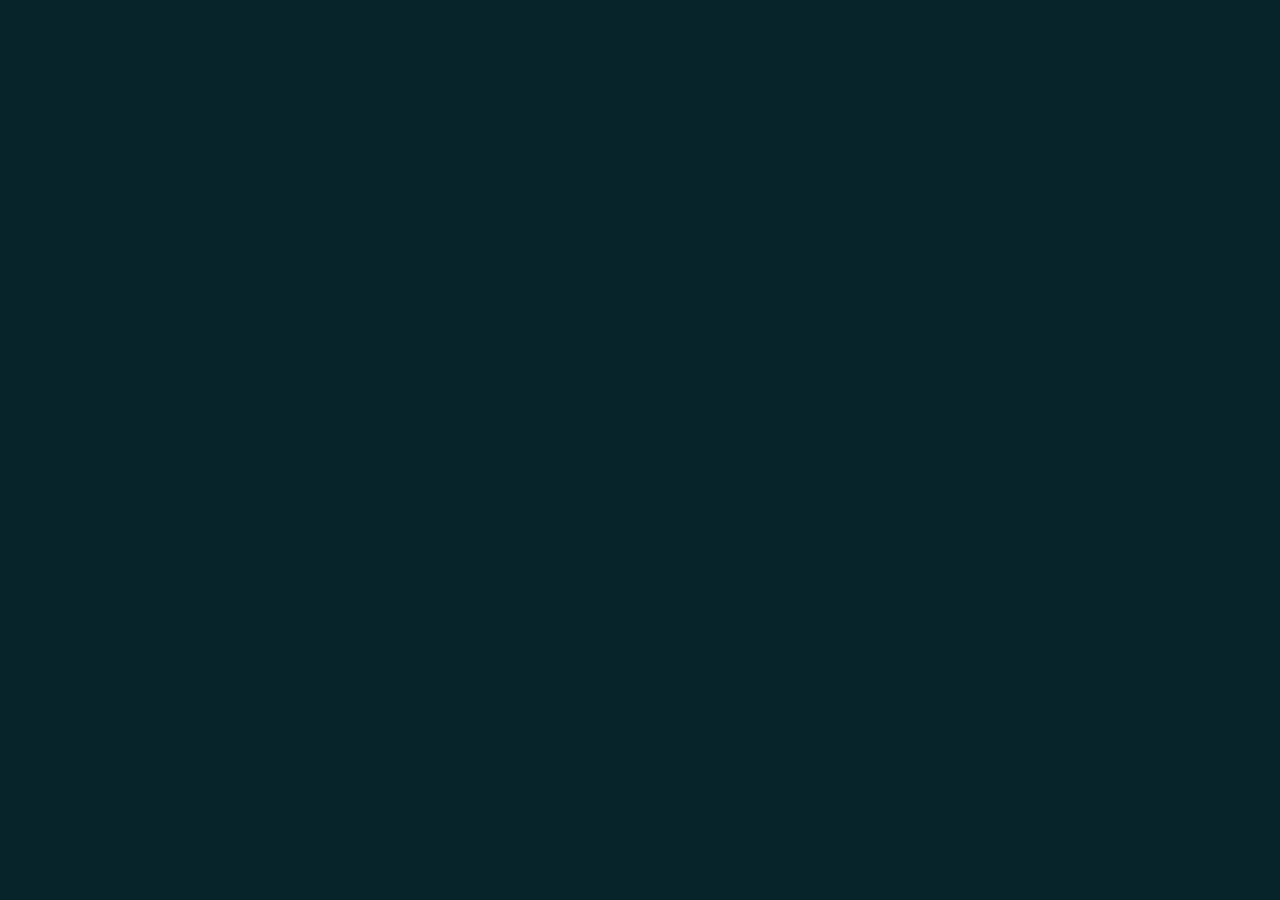
==== Desenhos/apenasumshow.html @ a0266011 "first commit" ====
<!DOCTYPE html>
<html lang="en">
<head>
    <meta charset="UTF-8">
    <meta name="viewport" content="width=device-width, initial-scale=1.0">
    <!-- Bootstrap CSS -->
    <link rel="stylesheet" href="https://stackpath.bootstrapcdn.com/bootstrap/4.1.3/css/bootstrap.min.css" integrity="sha384-MCw98/SFnGE8fJT3GXwEOngsV7Zt27NXFoaoApmYm81iuXoPkFOJwJ8ERdknLPMO" crossorigin="anonymous">
    <link href="https://cdn.jsdelivr.net/npm/bootstrap@5.3.2/dist/css/bootstrap.min.css" rel="stylesheet" integrity="sha384-T3c6CoIi6uLrA9TneNEoa7RxnatzjcDSCmG1MXxSR1GAsXEV/Dwwykc2MPK8M2HN" crossorigin="anonymous">
    <link rel="stylesheet" href="/style/estilo.css">
    <!-- Font Awesome -->
    <link rel="stylesheet" href="https://use.fontawesome.com/releases/v5.3.1/css/all.css" integrity="sha384-mzrmE5qonljUremFsqc01SB46JvROS7bZs3IO2EmfFsd15uHvIt+Y8vEf7N7fWAU" crossorigin="anonymous">
    <title>Carton Network</title>
</head>
<body>
    
    


    <script src="https://code.jquery.com/jquery-3.3.1.slim.min.js" integrity="sha384-q8i/X+965DzO0rT7abK41JStQIAqVgRVzpbzo5smXKp4YfRvH+8abtTE1Pi6jizo" crossorigin="anonymous"></script>
    <script src="https://cdn.jsdelivr.net/npm/bootstrap@5.3.2/dist/js/bootstrap.bundle.min.js" integrity="sha384-C6RzsynM9kWDrMNeT87bh95OGNyZPhcTNXj1NW7RuBCsyN/o0jlpcV8Qyq46cDfL" crossorigin="anonymous"></script>
    <script src="https://cdnjs.cloudflare.com/ajax/libs/popper.js/1.14.3/umd/popper.min.js" integrity="sha384-ZMP7rVo3mIykV+2+9J3UJ46jBk0WLaUAdn689aCwoqbBJiSnjAK/l8WvCWPIPm49" crossorigin="anonymous"></script>
    <script src="https://stackpath.bootstrapcdn.com/bootstrap/4.1.3/js/bootstrap.min.js" integrity="sha384-ChfqqxuZUCnJSK3+MXmPNIyE6ZbWh2IMqE241rYiqJxyMiZ6OW/JmZQ5stwEULTy" crossorigin="anonymous"></script>
</body>
</html>
---- style/estilo.css ----
.conteudo{
    border: 2px solid black;
    background: #3c4751;
    border-radius: 10px;
    color: white;
    margin-left: 15px;
}

body{
    background: #06242a;
}


.conteudo p{
    text-align: justify;
}

.intro-desenho{
    color: white;
}

.logo{
    width: 200px;
}


@media (max-width: 920px) {
    .conteudo-left{
        display: none;
    }

    .conteudo-todo{
        width: 100%;
        height: 100%;
    }
    .conteudo{
        text-align: justify;
        border: 2px solid black;
        background: #3c4751;
        border-radius: 10px;
        color: white;
        padding-right: 19rem;
        width: 50rem;
    }

    main{
        width: 100%;
    }

    .conteudo p {
        padding: 0;
        width: 18rem;
    }

    .titulo-cartoon{
        width: 18rem;
        text-align: center;
    }
}

@media (max-width: 920px) and (orientation: landscape) {
    .conteudo-left{
        display: block;
    }   
}
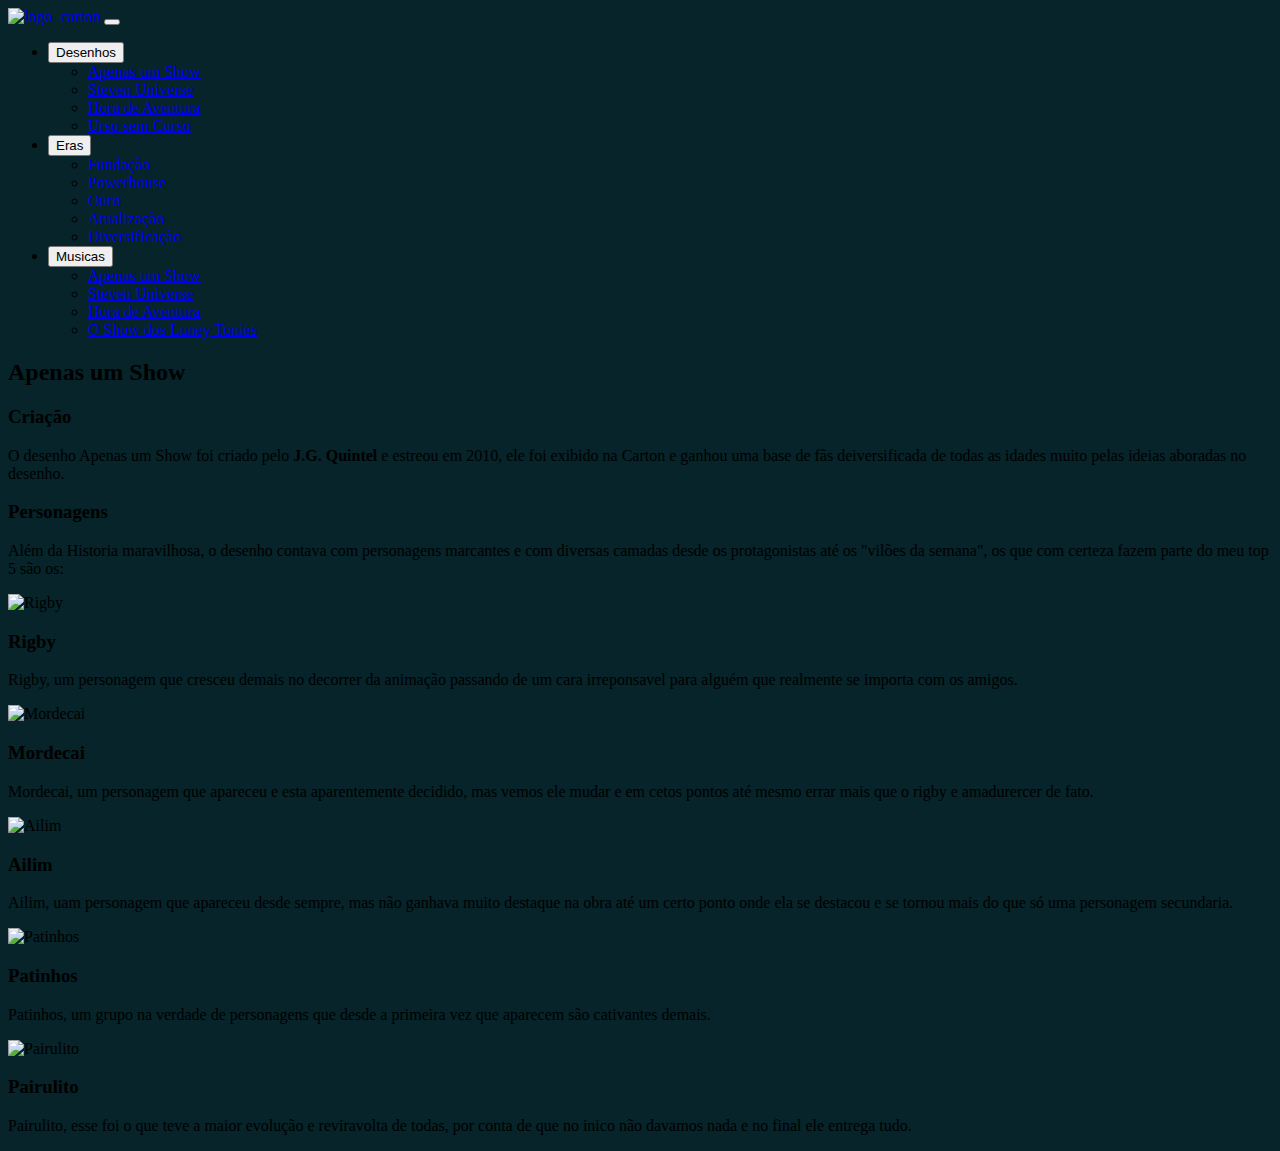
==== commit 7ae197c7: "barra de navegação nas paginas" ====
--- a/Desenhos/apenasumshow.html
+++ b/Desenhos/apenasumshow.html
@@ -11,8 +11,100 @@
     <link rel="stylesheet" href="https://use.fontawesome.com/releases/v5.3.1/css/all.css" integrity="sha384-mzrmE5qonljUremFsqc01SB46JvROS7bZs3IO2EmfFsd15uHvIt+Y8vEf7N7fWAU" crossorigin="anonymous">
     <title>Carton Network</title>
 </head>
-<body>
-    
+<body class="container-fluid">
+    <header>
+        <nav class="navbar navbar-expand-lg navbar-dark bg-dark ">
+          <div class="container-fluid">
+            <a class="navbar-brand" href="#">
+              <img src="#" alt="logo_carton" width="142" class="col-sm">
+            </a>
+            <button class="navbar-toggler" type="button" data-bs-toggle="collapse" data-bs-target="#navbarNavDarkDropdown"
+              aria-controls="navbarNavDarkDropdown" aria-expanded="false" aria-label="Toggle navigation">
+              <span class="navbar-toggler-icon"></span>
+            </button>
+            <div class="collapse navbar-collapse" id="navbarNavDarkDropdown">
+              <ul class="navbar-nav">
+                <li class="nav-item dropdown">
+                  <button class="btn btn-dark dropdown-toggle" data-bs-toggle="dropdown" aria-expanded="false">
+                    Desenhos
+                  </button>
+                  <ul class="dropdown-menu dropdown-menu-dark">
+                    <li><a class="dropdown-item" href="/Desenhos/apenasumshow.html">Apenas um Show</a></li>
+                    <li><a class="dropdown-item" href="/Desenhos/stevenuniverso.html">Steven Universe</a></li>
+                    <li><a class="dropdown-item" href="/Desenhos/horadeaventura.html">Hora de Aventura</a></li>
+                    <li><a class="dropdown-item" href="/Desenhos/ursosemcurso.html">Urso sem Curso</a></li>
+                  </ul>
+                </li>
+                <li class="nav-item dropdown">
+                  <button class="btn btn-dark dropdown-toggle" data-bs-toggle="dropdown" aria-expanded="false">
+                    Eras
+                  </button>
+                  <ul class="dropdown-menu dropdown-menu-dark">
+                    <li><a class="dropdown-item" href="/Eras/fundacao.html">Fundação</a></li>
+                    <li><a class="dropdown-item" href="/Eras/powerhouse.html">Powerhouse</a></li>
+                    <li><a class="dropdown-item" href="/Eras/ouro.html">Ouro</a></li>
+                    <li><a class="dropdown-item" href="/Eras/atualizacao.html">Atualização</a></li>
+                    <li><a class="dropdown-item" href="/Eras/diversificacao.html">Diversificação</a></li>
+                  </ul>
+                </li>
+                <li class="nav-item dropdown">
+                  <button class="btn btn-dark dropdown-toggle" data-bs-toggle="dropdown" aria-expanded="false">
+                    Musicas
+                  </button>
+                  <ul class="dropdown-menu dropdown-menu-dark">
+                    <li><a class="dropdown-item" href="/musicas/apenasumshow.html">Apenas um Show</a></li>
+                    <li><a class="dropdown-item" href="/musicas/stevenuniverso.html">Steven Universe</a></li>
+                    <li><a class="dropdown-item" href="/musicas/horadeaventura.html">Hora de Aventura</a></li>
+                    <li><a class="dropdown-item" href="/musicas/luneytonies.html">O Show dos Luney Tonies</a></li>
+                  </ul>
+                </li>
+              </ul>
+            </div>
+          </div>
+        </nav>
+      </header>
+
+      <div class="apenas-um-show">
+        <h2>Apenas um Show</h2>
+        <div class="row aling-items-start">
+            <div class="col-sm">
+                <h3>Criação</h3>
+                <p>O desenho  Apenas um Show foi criado pelo <b>J.G. Quintel</b> e estreou em 2010, ele foi exibido na Carton e ganhou uma base de fãs deiversificada de todas as idades muito pelas ideias aboradas no desenho.</p>
+            </div>
+            <div>
+                <h3>Personagens</h3>
+                <p>Além da Historia maravilhosa, o desenho contava com personagens marcantes e com diversas camadas desde os protagonistas até os "vilões da semana", os que com certeza fazem parte do meu top 5 são os:</p>
+            </div>
+        </div>
+        <div class="d-flex justify-content-around cards">
+            <div class="rigby">
+                <img src="" alt="Rigby">
+                <h3>Rigby</h3>
+                <p>Rigby, um personagem que cresceu demais no decorrer da animação passando de um cara irreponsavel para alguém que realmente se importa com os amigos.</p>
+            </div>
+            <div class="mordecai">
+                <img src="" alt="Mordecai">
+                <h3>Mordecai</h3>
+                <p>Mordecai, um personagem que apareceu e esta aparentemente decidido, mas vemos ele mudar e em cetos pontos até mesmo errar mais que o rigby e amadurercer de fato.</p>
+            </div>
+            <div class="ailim">
+                <img src="" alt="Ailim">
+                <h3>Ailim</h3>
+                <p>Ailim, uam personagem que apareceu desde sempre, mas não ganhava muito destaque na obra até um certo ponto onde ela se destacou e se tornou mais do que só uma personagem secundaria.</p>
+            </div>
+            <div class="patinhos">
+                <img src="" alt="Patinhos">
+                <h3>Patinhos</h3>
+                <p>Patinhos, um grupo na verdade de personagens que desde a primeira vez que aparecem são cativantes demais.</p>
+            </div>
+            <div class="pairulito">
+                <img src="" alt="Pairulito">
+                <h3>Pairulito</h3>
+                <p>Pairulito, esse foi o que teve a maior evolução e reviravolta de todas, por conta de que no inico não davamos nada e no final ele entrega tudo.</p>
+            </div>
+        </div>
+    </div>
+      
     
 
 
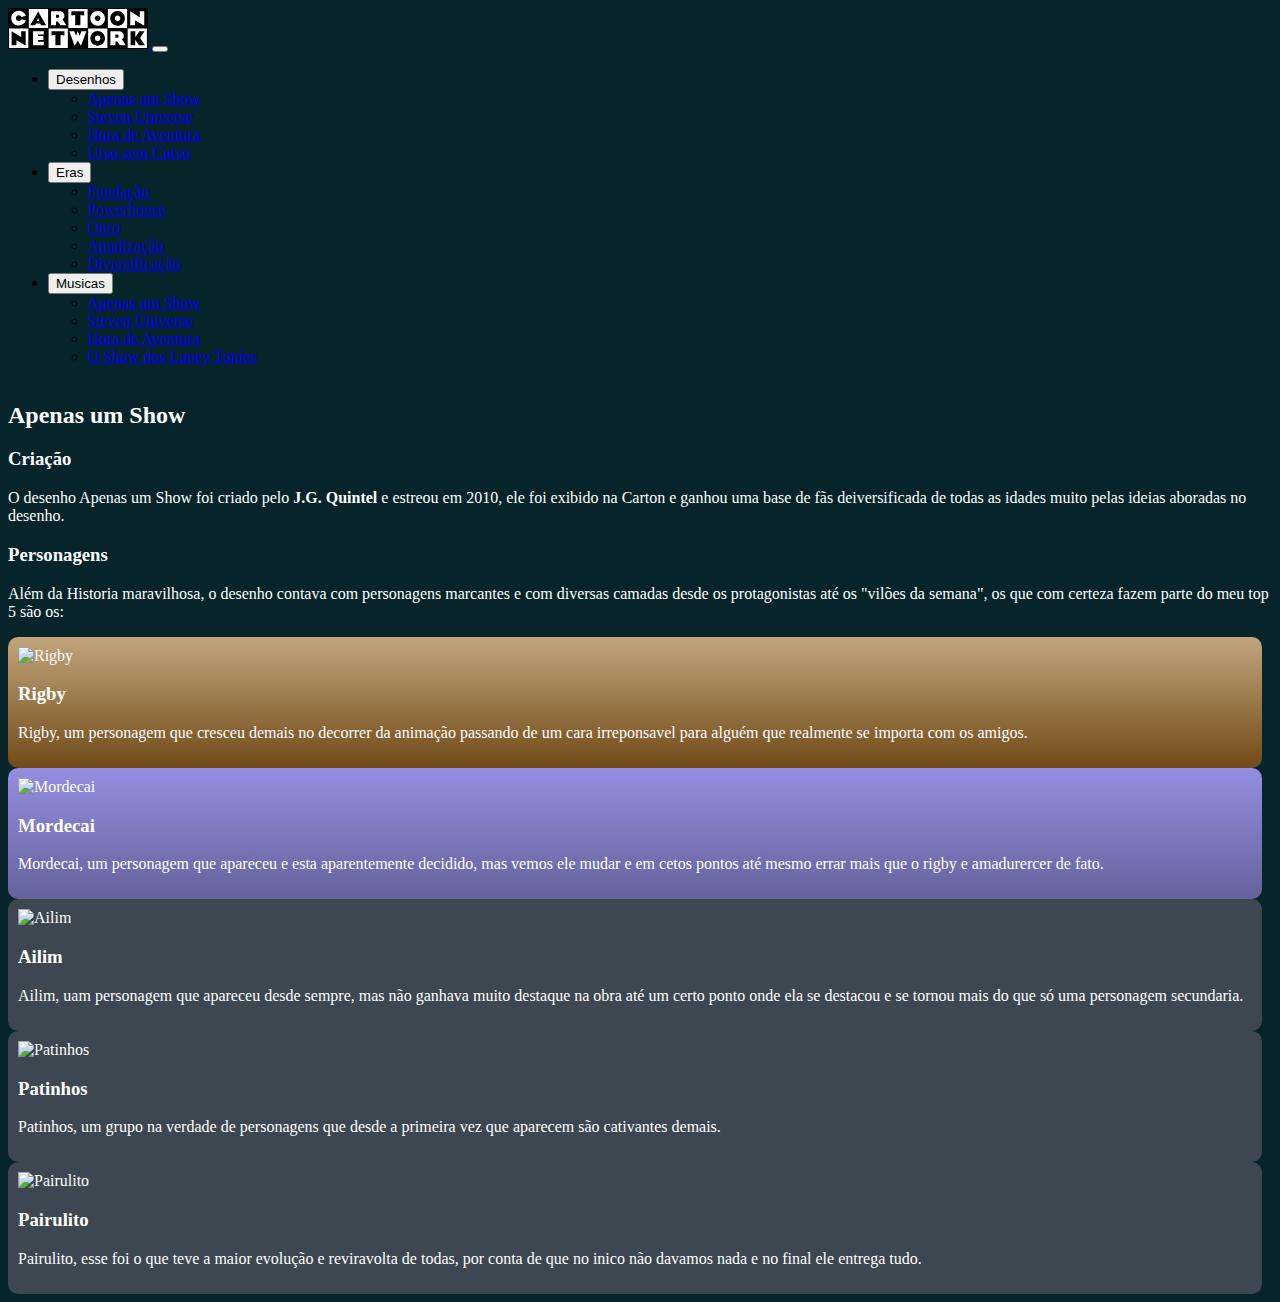
==== commit 7152726b: "Atualição de headers" ====
--- a/Desenhos/apenasumshow.html
+++ b/Desenhos/apenasumshow.html
@@ -12,57 +12,57 @@
     <title>Carton Network</title>
 </head>
 <body class="container-fluid">
-    <header>
-        <nav class="navbar navbar-expand-lg navbar-dark bg-dark ">
-          <div class="container-fluid">
-            <a class="navbar-brand" href="#">
-              <img src="#" alt="logo_carton" width="142" class="col-sm">
-            </a>
-            <button class="navbar-toggler" type="button" data-bs-toggle="collapse" data-bs-target="#navbarNavDarkDropdown"
-              aria-controls="navbarNavDarkDropdown" aria-expanded="false" aria-label="Toggle navigation">
-              <span class="navbar-toggler-icon"></span>
-            </button>
-            <div class="collapse navbar-collapse" id="navbarNavDarkDropdown">
-              <ul class="navbar-nav">
-                <li class="nav-item dropdown">
-                  <button class="btn btn-dark dropdown-toggle" data-bs-toggle="dropdown" aria-expanded="false">
-                    Desenhos
-                  </button>
-                  <ul class="dropdown-menu dropdown-menu-dark">
-                    <li><a class="dropdown-item" href="/Desenhos/apenasumshow.html">Apenas um Show</a></li>
-                    <li><a class="dropdown-item" href="/Desenhos/stevenuniverso.html">Steven Universe</a></li>
-                    <li><a class="dropdown-item" href="/Desenhos/horadeaventura.html">Hora de Aventura</a></li>
-                    <li><a class="dropdown-item" href="/Desenhos/ursosemcurso.html">Urso sem Curso</a></li>
-                  </ul>
-                </li>
-                <li class="nav-item dropdown">
-                  <button class="btn btn-dark dropdown-toggle" data-bs-toggle="dropdown" aria-expanded="false">
-                    Eras
-                  </button>
-                  <ul class="dropdown-menu dropdown-menu-dark">
-                    <li><a class="dropdown-item" href="/Eras/fundacao.html">Fundação</a></li>
-                    <li><a class="dropdown-item" href="/Eras/powerhouse.html">Powerhouse</a></li>
-                    <li><a class="dropdown-item" href="/Eras/ouro.html">Ouro</a></li>
-                    <li><a class="dropdown-item" href="/Eras/atualizacao.html">Atualização</a></li>
-                    <li><a class="dropdown-item" href="/Eras/diversificacao.html">Diversificação</a></li>
-                  </ul>
-                </li>
-                <li class="nav-item dropdown">
-                  <button class="btn btn-dark dropdown-toggle" data-bs-toggle="dropdown" aria-expanded="false">
-                    Musicas
-                  </button>
-                  <ul class="dropdown-menu dropdown-menu-dark">
-                    <li><a class="dropdown-item" href="/musicas/apenasumshow.html">Apenas um Show</a></li>
-                    <li><a class="dropdown-item" href="/musicas/stevenuniverso.html">Steven Universe</a></li>
-                    <li><a class="dropdown-item" href="/musicas/horadeaventura.html">Hora de Aventura</a></li>
-                    <li><a class="dropdown-item" href="/musicas/luneytonies.html">O Show dos Luney Tonies</a></li>
-                  </ul>
-                </li>
+  <header>
+    <nav class="navbar navbar-expand-lg navbar-dark bg-dark ">
+      <div class="container-fluid">
+        <a class="navbar-brand" href="/index.html">
+          <img src="/img/Cartoon_Network_logo.svg" alt="logo_carton" width="142" class="col-sm logo">
+        </a>
+        <button class="navbar-toggler" type="button" data-bs-toggle="collapse" data-bs-target="#navbarNavDarkDropdown"
+          aria-controls="navbarNavDarkDropdown" aria-expanded="false" aria-label="Toggle navigation">
+          <span class="navbar-toggler-icon"></span>
+        </button>
+        <div class="collapse navbar-collapse " id="navbarNavDarkDropdown">
+          <ul class="navbar-nav">
+            <li class="nav-item dropdown">
+              <button class="btn btn-dark dropdown-toggle" data-bs-toggle="dropdown" aria-expanded="false">
+                Desenhos
+              </button>
+              <ul class="dropdown-menu dropdown-menu-dark">
+                <li><a class="dropdown-item" href="/Desenhos/apenasumshow.html">Apenas um Show</a></li>
+                <li><a class="dropdown-item" href="/Desenhos/stevenuniverso.html">Steven Universe</a></li>
+                <li><a class="dropdown-item" href="/Desenhos/horadeaventura.html">Hora de Aventura</a></li>
+                <li><a class="dropdown-item" href="/Desenhos/ursosemcurso.html">Urso sem Curso</a></li>
               </ul>
-            </div>
-          </div>
-        </nav>
-      </header>
+            </li>
+            <li class="nav-item dropdown">
+              <button class="btn btn-dark dropdown-toggle" data-bs-toggle="dropdown" aria-expanded="false">
+                Eras
+              </button>
+              <ul class="dropdown-menu dropdown-menu-dark">
+                <li><a class="dropdown-item" href="/Eras/fundacao.html">Fundação</a></li>
+                <li><a class="dropdown-item" href="/Eras/powerhouse.html">Powerhouse</a></li>
+                <li><a class="dropdown-item" href="/Eras/ouro.html">Ouro</a></li>
+                <li><a class="dropdown-item" href="/Eras/atualizacao.html">Atualização</a></li>
+                <li><a class="dropdown-item" href="/Eras/diversificacao.html">Diversificação</a></li>
+              </ul>
+            </li>
+            <li class="nav-item dropdown">
+              <button class="btn btn-dark dropdown-toggle" data-bs-toggle="dropdown" aria-expanded="false">
+                Musicas
+              </button>
+              <ul class="dropdown-menu dropdown-menu-dark">
+                <li><a class="dropdown-item" href="/musicas/apenasumshow.html">Apenas um Show</a></li>
+                <li><a class="dropdown-item" href="/musicas/stevenuniverso.html">Steven Universe</a></li>
+                <li><a class="dropdown-item" href="/musicas/horadeaventura.html">Hora de Aventura</a></li>
+                <li><a class="dropdown-item" href="/musicas/luneytonies.html">O Show dos Luney Tonies</a></li>
+              </ul>
+            </li>
+          </ul>
+        </div>
+      </div>
+    </nav>
+  </header>
 
       <div class="apenas-um-show">
         <h2>Apenas um Show</h2>
--- a/style/estilo.css
+++ b/style/estilo.css
@@ -21,10 +21,55 @@
     color: white;
 }
 
-.logo{
-    width: 200px;
+/* Apenas um show*/
+.apenas-um-show{
+    color:white;
+    margin-top: 4vh;
 }
 
+.barra-show{
+    background: #367db8;
+    
+}
+
+.rigby{
+    background: linear-gradient(#c2a57d, #714a18 );
+    border-radius: 10px;
+    padding: 10px;
+    margin-right: 10px;
+}
+
+.mordecai{
+    background: linear-gradient(#938ee1, #64639b);
+    border-radius: 10px;
+    padding: 10px;
+    margin-right: 10px;
+}
+
+.ailim{
+    background: #3c4751;
+    border-radius: 10px;
+    padding: 10px;
+    margin-right: 10px;
+}
+
+.patinhos{
+    background: #3c4751;
+    border-radius: 10px;
+    padding: 10px;
+    margin-right: 10px;
+}
+
+.pairulito{
+    background: #3c4751;
+    border-radius: 10px;
+    padding: 10px;
+    margin-right: 10px;
+}
+
+.logo {
+    width: 140px;
+} 
 
 @media (max-width: 920px) {
     .conteudo-left{
@@ -58,6 +103,52 @@
         width: 18rem;
         text-align: center;
     }
+    
+    .cards{
+        display: flex;
+        flex-direction: column;
+
+    }
+
+    .rigby{
+        background: linear-gradient(#c2a57d, #714a18 );
+        border-radius: 10px;
+        padding: 10px;
+        margin-right: 10px;
+        margin-top: 10px;
+    }
+    
+    .mordecai{
+        background: linear-gradient(#938ee1, #64639b);
+        border-radius: 10px;
+        padding: 10px;
+        margin-right: 10px;
+        margin-top: 10px;
+    }
+    
+    .ailim{
+        background: #3c4751;
+        border-radius: 10px;
+        padding: 10px;
+        margin-right: 10px;
+        margin-top: 10px;
+    }
+    
+    .patinhos{
+        background: #3c4751;
+        border-radius: 10px;
+        padding: 10px;
+        margin-right: 10px;
+        margin-top: 10px;
+    }
+    
+    .pairulito{
+        background: #3c4751;
+        border-radius: 10px;
+        padding: 10px;
+        margin-right: 10px;
+        margin-top: 10px;
+    }
 }
 
 @media (max-width: 920px) and (orientation: landscape) {
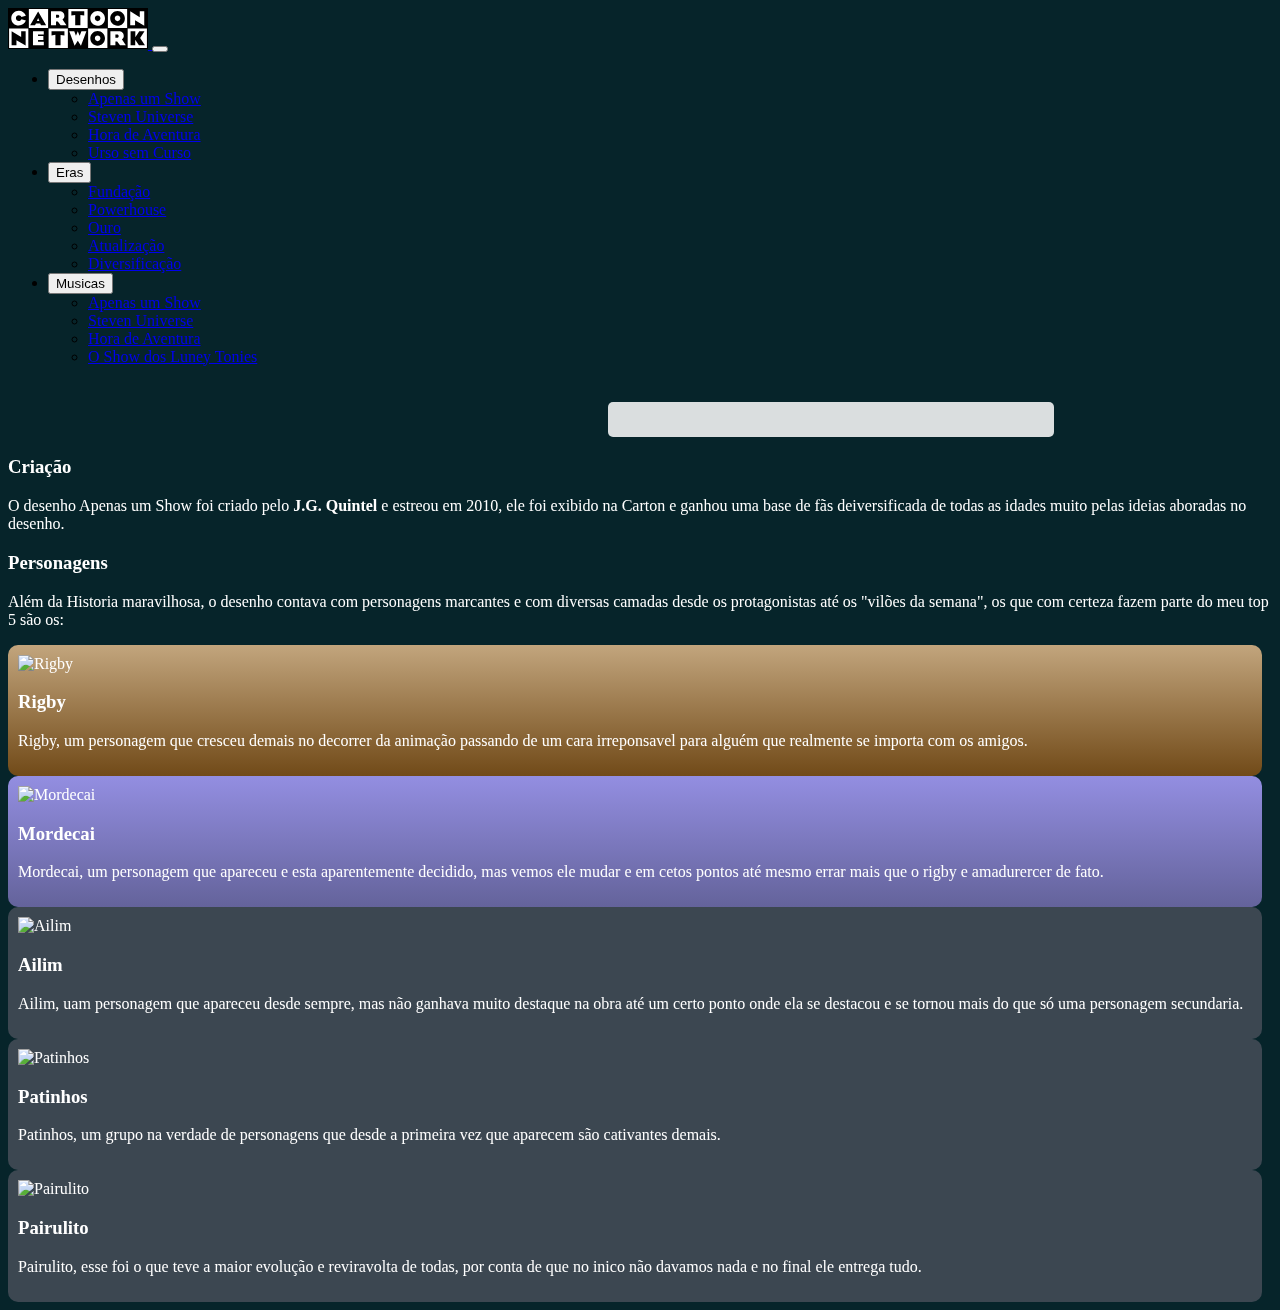
==== commit ccc5d640: "alteração no textoo titulo e deixando mobile" ====
--- a/Desenhos/apenasumshow.html
+++ b/Desenhos/apenasumshow.html
@@ -65,7 +65,7 @@
   </header>
 
       <div class="apenas-um-show">
-        <h2>Apenas um Show</h2>
+        <h2 class="text-center titulo-principal">Apenas um Show</h2>
         <div class="row aling-items-start">
             <div class="col-sm">
                 <h3>Criação</h3>
--- a/style/estilo.css
+++ b/style/estilo.css
@@ -70,6 +70,16 @@
 .logo {
     width: 140px;
 } 
+
+.titulo-principal {
+    padding: 4px 48px;
+    border-radius: 5px ;
+    mix-blend-mode: screen;
+    background-color: rgba(255, 255, 255, 0.85);
+    width: 350px;
+    margin-left: 600px;
+    color: transparent;
+}
 
 @media (max-width: 920px) {
     .conteudo-left{
@@ -149,10 +159,29 @@
         margin-right: 10px;
         margin-top: 10px;
     }
+
+    .titulo-principal {
+        padding: 4px 48px;
+        border-radius: 5px;
+        mix-blend-mode: screen;
+        background-color: rgba(255, 255, 255, 0.85);
+        width: 350px;
+        margin-left: 9px;
+    }
+    
 }
 
 @media (max-width: 920px) and (orientation: landscape) {
     .conteudo-left{
         display: block;
     }   
+
+    .titulo-principal {
+        padding: 4px 48px;
+        border-radius: 5px;
+        mix-blend-mode: screen;
+        background-color: rgba(255, 255, 255, 0.85);
+        width: 800px;
+        margin-left: 9px;
+    }
 }